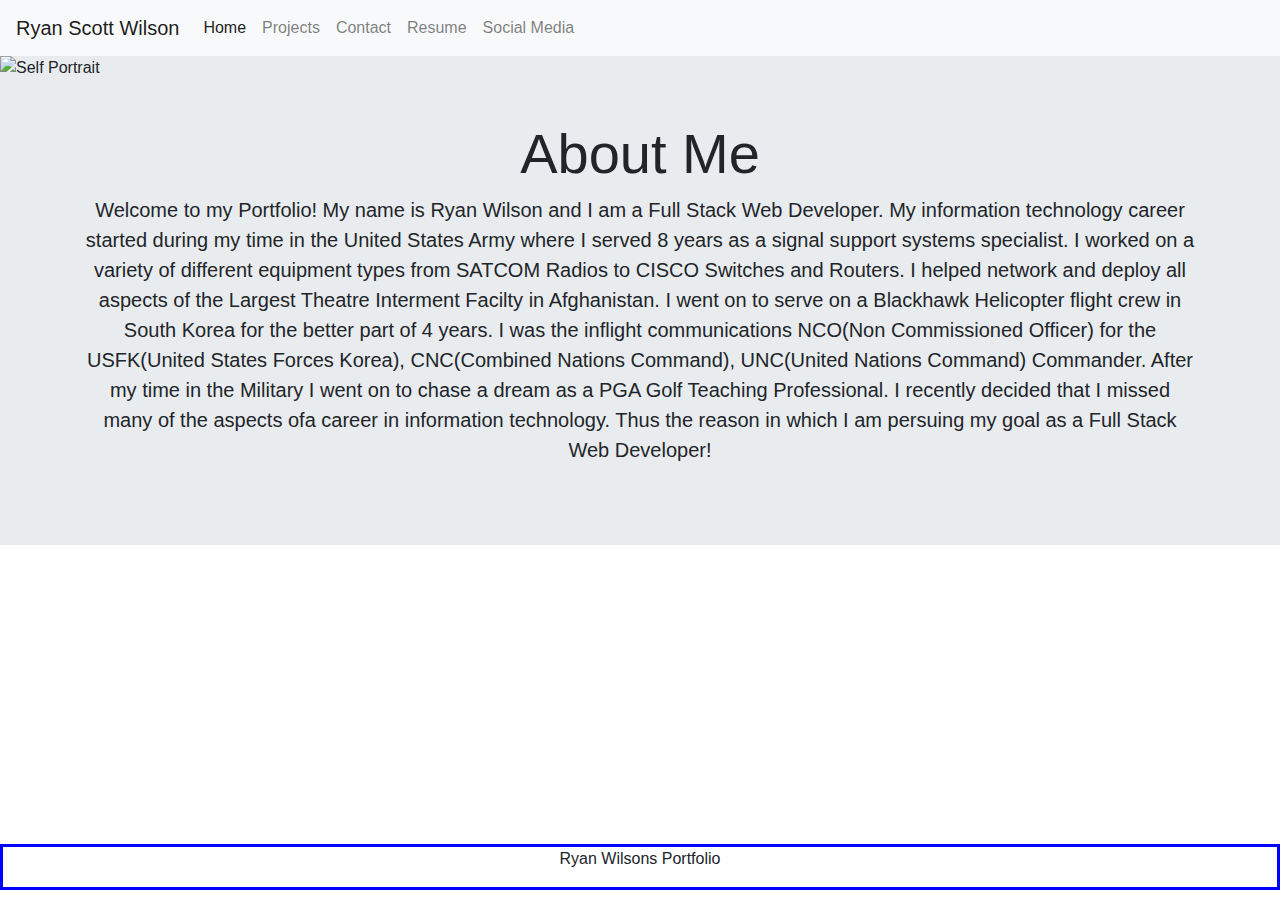
==== index.html @ 941e178e "removed week 2 css folder" ====
<!DOCTYPE html>
<html lang="en">

<head>
  <meta charset="UTF-8">
  <meta name="viewport" content="width=device-width, initial-scale=1.0">
  <link rel="stylesheet" href="https://stackpath.bootstrapcdn.com/bootstrap/4.5.2/css/bootstrap.min.css"
    integrity="sha384-JcKb8q3iqJ61gNV9KGb8thSsNjpSL0n8PARn9HuZOnIxN0hoP+VmmDGMN5t9UJ0Z" crossorigin="anonymous">
  <script src="https://code.jquery.com/jquery-3.5.1.slim.min.js"
    integrity="sha384-DfXdz2htPH0lsSSs5nCTpuj/zy4C+OGpamoFVy38MVBnE+IbbVYUew+OrCXaRkfj"
    crossorigin="anonymous"></script>
  <script src="https://cdn.jsdelivr.net/npm/popper.js@1.16.1/dist/umd/popper.min.js"
    integrity="sha384-9/reFTGAW83EW2RDu2S0VKaIzap3H66lZH81PoYlFhbGU+6BZp6G7niu735Sk7lN"
    crossorigin="anonymous"></script>
  <script src="https://stackpath.bootstrapcdn.com/bootstrap/4.5.2/js/bootstrap.min.js"
    integrity="sha384-B4gt1jrGC7Jh4AgTPSdUtOBvfO8shuf57BaghqFfPlYxofvL8/KUEfYiJOMMV+rV"
    crossorigin="anonymous"></script>
  <link rel="stylesheet" type="text/css" href="portfolio.css">
  <title>Personal Coding Portfolio</title>
</head>

<body>
  <nav class="navbar navbar-expand-lg navbar-light bg-light">
    <a class="navbar-brand" href="#">Ryan Scott Wilson</a>
    <button class="navbar-toggler" type="button" data-toggle="collapse" data-target="#navbarNav"
      aria-controls="navbarNav" aria-expanded="false" aria-label="Toggle navigation">
      <span class="navbar-toggler-icon"></span>
    </button>
    <div class="collapse navbar-collapse" id="navbarNav">
      <ul class="navbar-nav">
        <li class="nav-item active">
          <a class="nav-link" href="#">Home <span class="sr-only">(current)</span></a>
        </li>
        <li class="nav-item">
          <a class="nav-link" href="/Users/ryanwilson/Portfolio/projects.html" target="_blank">Projects</a>
        </li>
        <li class="nav-item">
          <a class="nav-link" href="/Users/ryanwilson/Portfolio/contact.html" target="_blank">Contact</a>
        </li>
        <li class="nav-item">
          <a class="nav-link" href="/Users/ryanwilson/Portfolio/Assets/Ryan Wilson_FederalResume_NSB.pdf" target="_blank">Resume</a>
        </li>
        <li class="nav-item">
          <a class="nav-link" href="/Users/ryanwilson/Portfolio/socialmedia.html" target="_blank">Social Media</a>
        </li>
      </ul>
    </div>
  </nav>
  <div class="image">
    <img src="/Users/ryanwilson/Portfolio/Week 2 CSS HW/Assets/Images/portrait.jpg" alt="Self Portrait">
  </div>
  <div class="Jumbotron">
    <div class="jumbotron jumbotron-fluid">
      <div class="container">
        <h1 class="display-4">About Me</h1>
        <p class="lead">Welcome to my Portfolio! My name is Ryan Wilson and I am a Full Stack Web Developer. My
          information technology career started during my time in the United States Army where I served 8 years as
          a signal support systems specialist. I worked on a variety of different equipment types from SATCOM Radios to
          CISCO Switches and Routers. I helped network and deploy all aspects of the Largest
          Theatre Interment Facilty in Afghanistan. I went on to serve on a Blackhawk Helicopter flight crew in South
          Korea for the better part of 4 years. I was the inflight communications NCO(Non Commissioned Officer)
          for the USFK(United States Forces Korea), CNC(Combined Nations Command), UNC(United Nations Command)
          Commander. After my time in the Military I went on to chase a dream as a PGA Golf Teaching Professional.
          I recently decided that I missed many of the aspects ofa career in information technology. Thus the reason in
          which I am persuing my goal as a Full Stack Web Developer!
        </p>
      </div>
    </div>
  </div>
  <footer>
    <div class="footer">
      <p>Ryan Wilsons Portfolio</p>
    </div>
  </footer>
</body>

</html>
---- portfolio.css ----
.image 
img {
    float: left;
}

.display-4
{
    text-align: center;
}

.lead
{
    text-align: center;
}


.footer
    {
        position: absolute;
        bottom: 10px;
        width: 100%;
        border: 3px solid blue;
        text-align: center;
    }
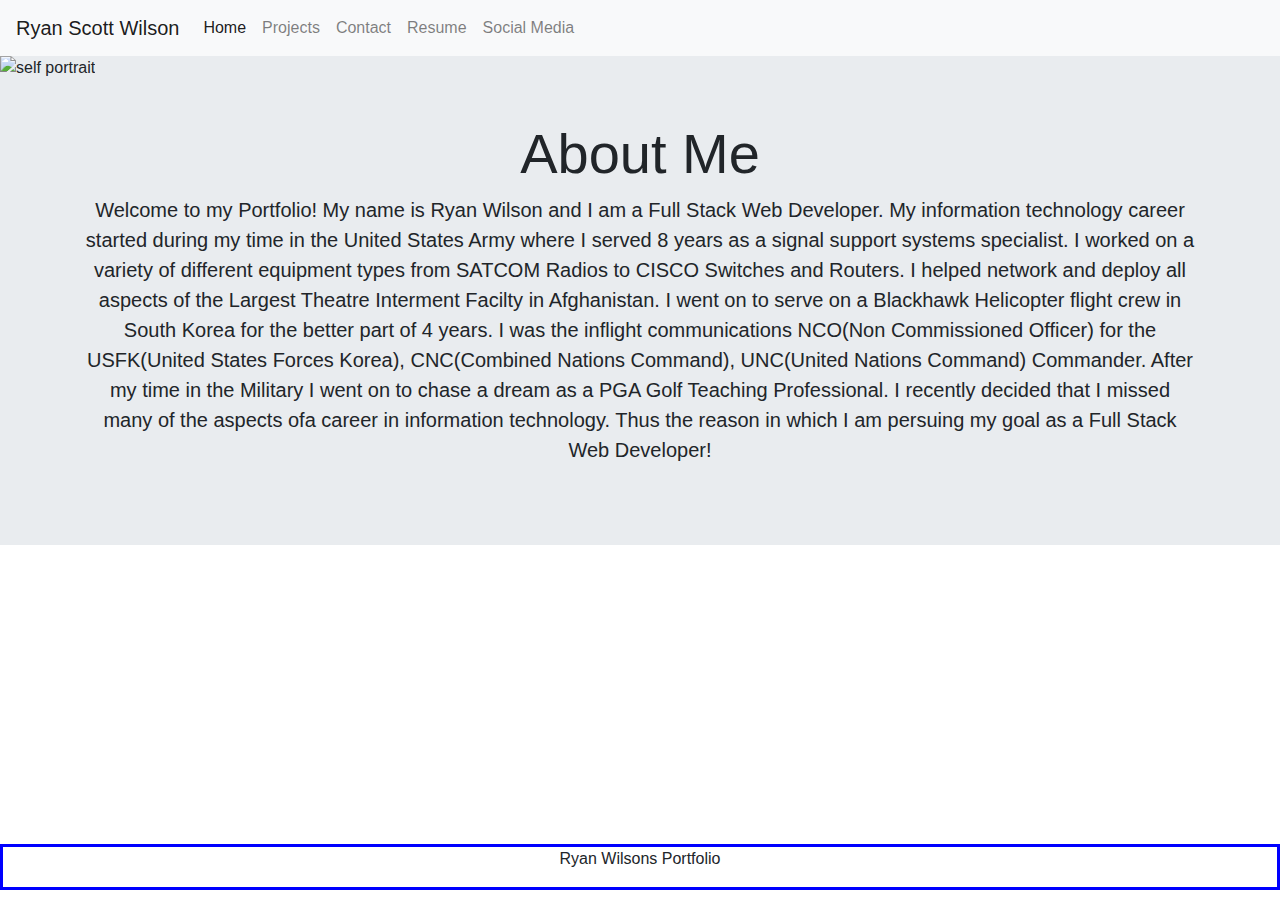
==== commit 3636f3c9: "updated image location" ====
--- a/index.html
+++ b/index.html
@@ -47,7 +47,7 @@
     </div>
   </nav>
   <div class="image">
-    <img src="/Users/ryanwilson/Portfolio/Week 2 CSS HW/Assets/Images/portrait.jpg" alt="Self Portrait">
+    <img src="/Users/ryanwilson/Portfolio/Assets/Images/portrait.jpg" alt="self portrait">
   </div>
   <div class="Jumbotron">
     <div class="jumbotron jumbotron-fluid">
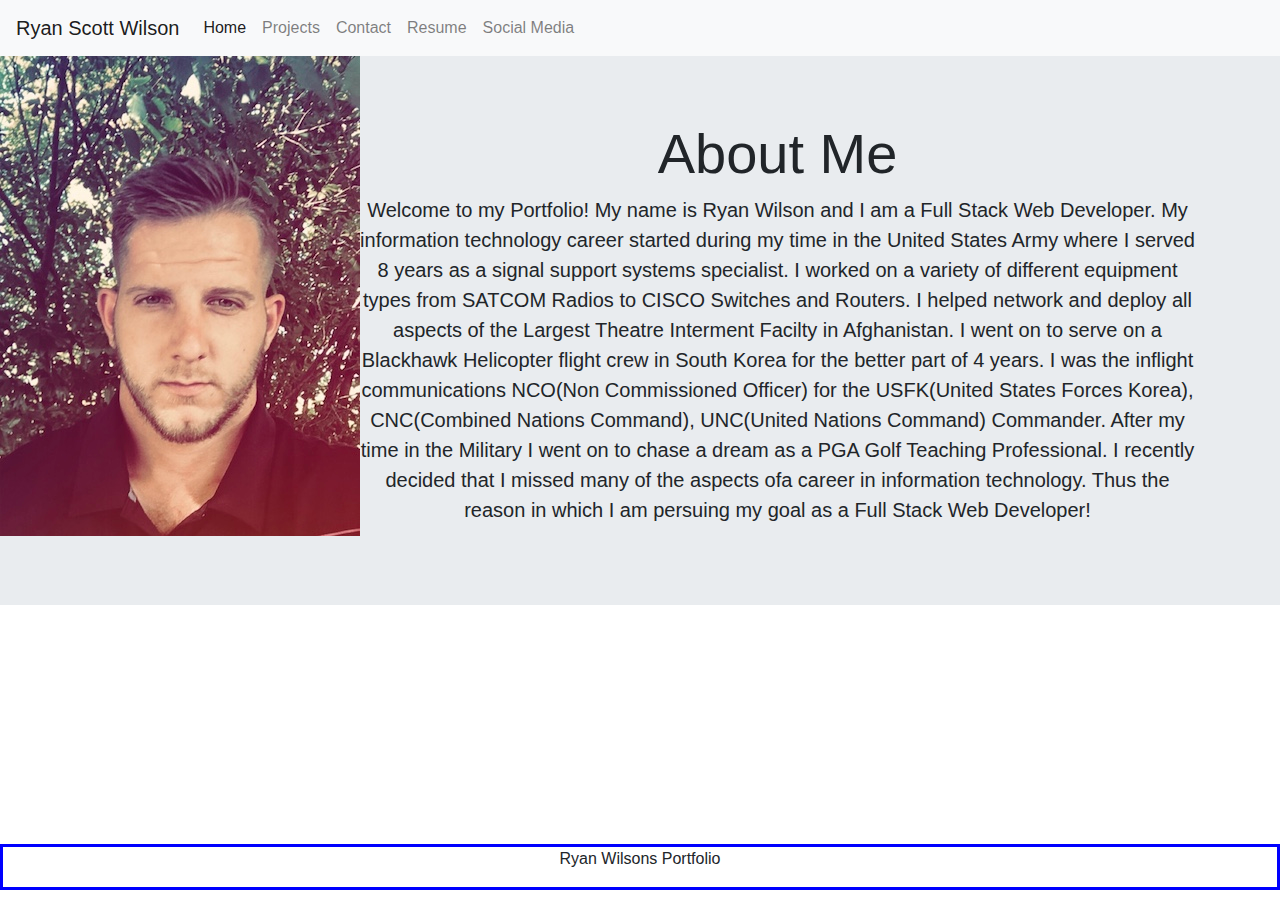
==== commit 3bf7a050: "had to restructure where documents were inside of the portfolio folder" ====
--- a/index.html
+++ b/index.html
@@ -32,22 +32,22 @@
           <a class="nav-link" href="#">Home <span class="sr-only">(current)</span></a>
         </li>
         <li class="nav-item">
-          <a class="nav-link" href="/Users/ryanwilson/Portfolio/projects.html" target="_blank">Projects</a>
+          <a class="nav-link" href="projects.html" target="_blank">Projects</a>
         </li>
         <li class="nav-item">
-          <a class="nav-link" href="/Users/ryanwilson/Portfolio/contact.html" target="_blank">Contact</a>
+          <a class="nav-link" href="contact.html" target="_blank">Contact</a>
         </li>
         <li class="nav-item">
-          <a class="nav-link" href="/Users/ryanwilson/Portfolio/Assets/Ryan Wilson_FederalResume_NSB.pdf" target="_blank">Resume</a>
+          <a class="nav-link" href="Ryan Wilson_FederalResume_NSB.pdf" target="_blank">Resume</a>
         </li>
         <li class="nav-item">
-          <a class="nav-link" href="/Users/ryanwilson/Portfolio/socialmedia.html" target="_blank">Social Media</a>
+          <a class="nav-link" href="socialmedia.html" target="_blank">Social Media</a>
         </li>
       </ul>
     </div>
   </nav>
   <div class="image">
-    <img src="/Users/ryanwilson/Portfolio/Assets/Images/portrait.jpg" alt="self portrait">
+    <img src="portrait.jpg" alt="self portrait">
   </div>
   <div class="Jumbotron">
     <div class="jumbotron jumbotron-fluid">
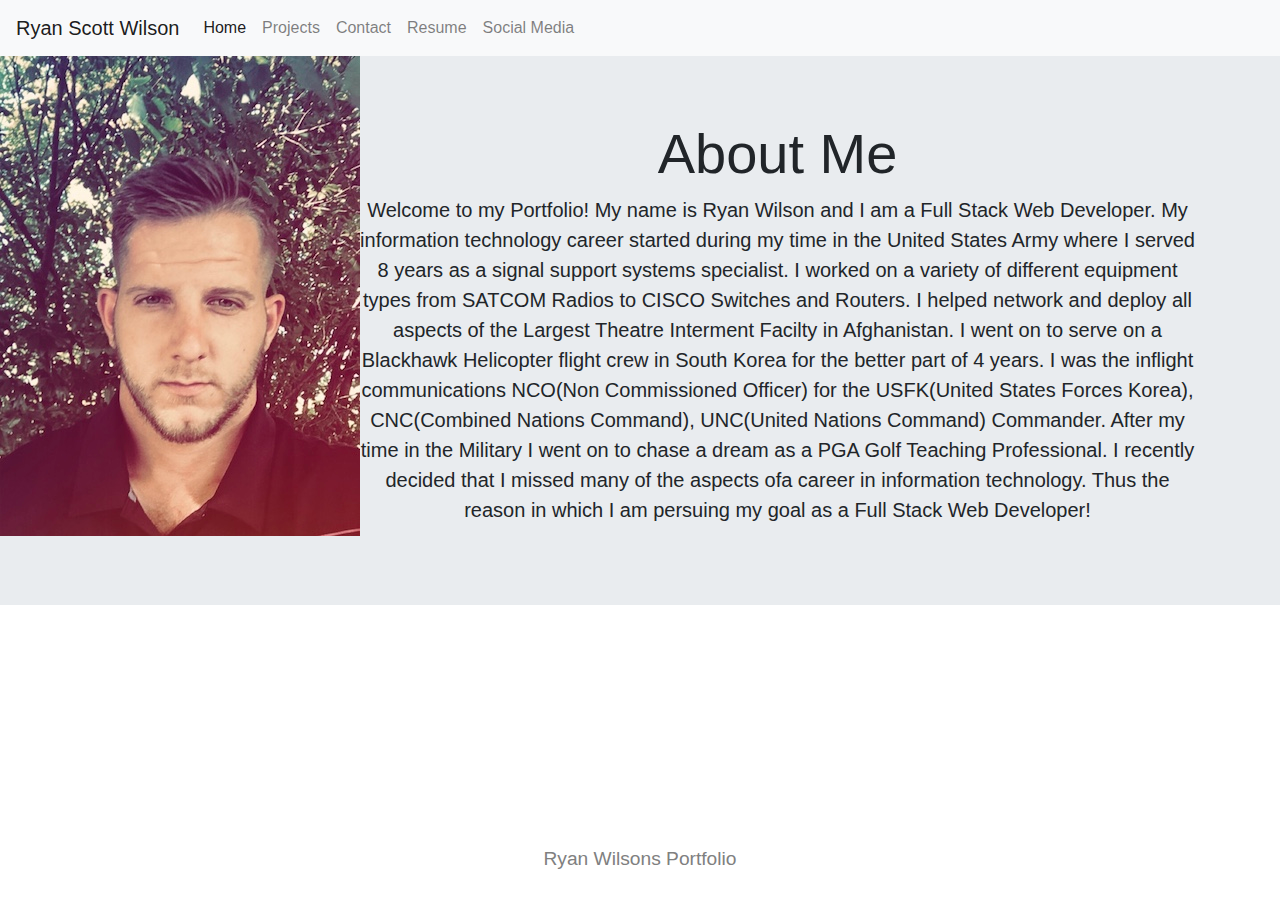
==== commit 2d734a21: "added screenshots of projects into projects.html, updated minor css styling for footer" ====
--- a/index.html
+++ b/index.html
@@ -15,7 +15,7 @@
   <script src="https://stackpath.bootstrapcdn.com/bootstrap/4.5.2/js/bootstrap.min.js"
     integrity="sha384-B4gt1jrGC7Jh4AgTPSdUtOBvfO8shuf57BaghqFfPlYxofvL8/KUEfYiJOMMV+rV"
     crossorigin="anonymous"></script>
-  <link rel="stylesheet" type="text/css" href="portfolio.css">
+  <link rel="stylesheet" type="text/css" href="./Assets/portfolio.css">
   <title>Personal Coding Portfolio</title>
 </head>
 
@@ -32,22 +32,22 @@
           <a class="nav-link" href="#">Home <span class="sr-only">(current)</span></a>
         </li>
         <li class="nav-item">
-          <a class="nav-link" href="projects.html" target="_blank">Projects</a>
+          <a class="nav-link" href="./Assets/projects.html" target="_blank">Projects</a>
         </li>
         <li class="nav-item">
-          <a class="nav-link" href="contact.html" target="_blank">Contact</a>
+          <a class="nav-link" href="./Assets/contact.html" target="_blank">Contact</a>
         </li>
         <li class="nav-item">
-          <a class="nav-link" href="Ryan Wilson_FederalResume_NSB.pdf" target="_blank">Resume</a>
+          <a class="nav-link" href="./Assets/Ryan Wilson_FederalResume_NSB.pdf" target="_blank">Resume</a>
         </li>
         <li class="nav-item">
-          <a class="nav-link" href="socialmedia.html" target="_blank">Social Media</a>
+          <a class="nav-link" href="./Assets/socialmedia.html" target="_blank">Social Media</a>
         </li>
       </ul>
     </div>
   </nav>
   <div class="image">
-    <img src="portrait.jpg" alt="self portrait">
+    <img src="./Assets/portrait.jpg" alt="self portrait">
   </div>
   <div class="Jumbotron">
     <div class="jumbotron jumbotron-fluid">
--- a/Assets/portfolio.css
+++ b/Assets/portfolio.css
@@ -0,0 +1,27 @@
+.image 
+img {
+    float: left;
+}
+
+.display-4
+{
+    text-align: center;
+}
+
+.lead
+{
+    text-align: center;
+}
+
+
+.footer
+    {
+        position: absolute;
+        bottom: 10px;
+        font-size: larger;
+        width: 100%;
+        color: gray;
+        text-align: center;
+    }
+
+    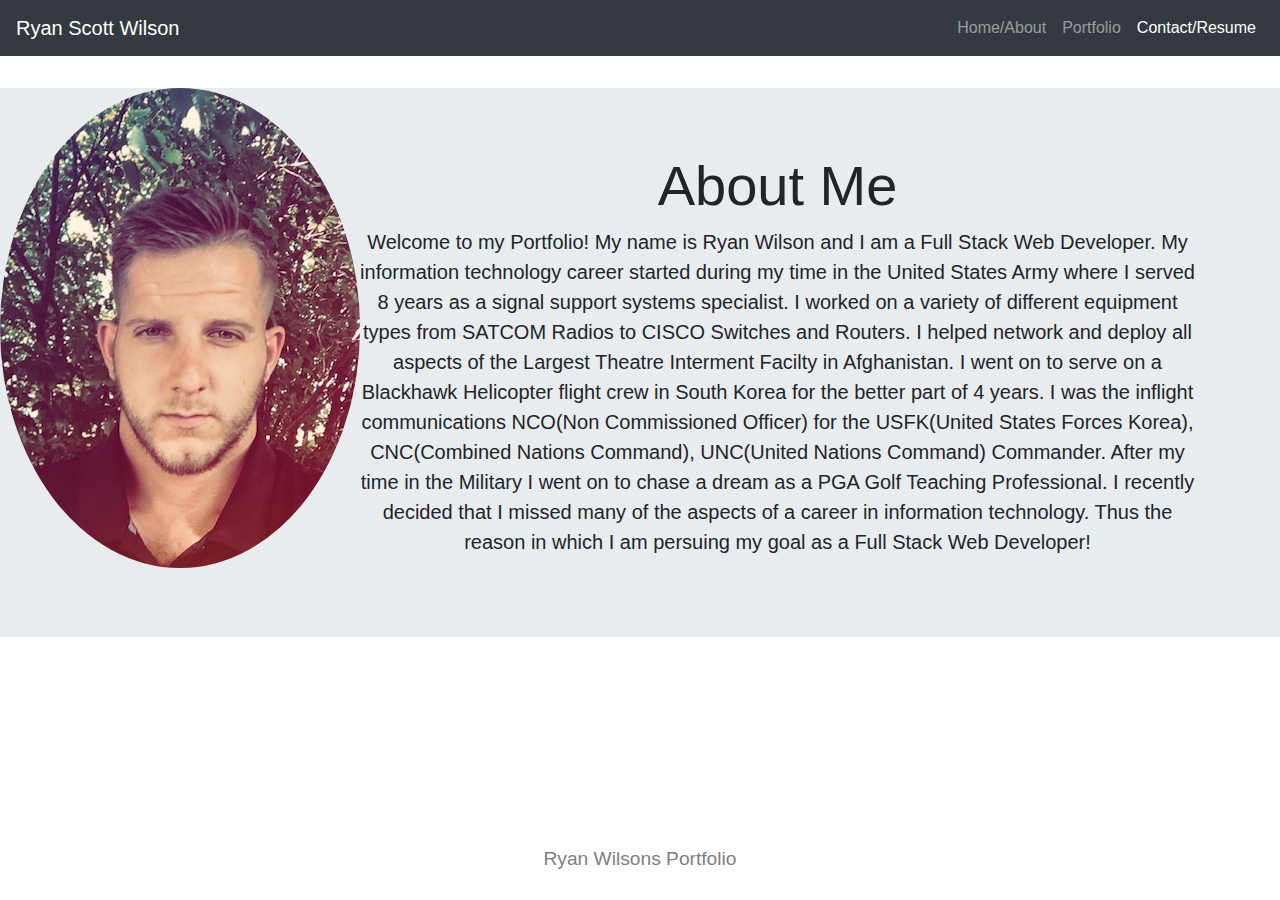
==== commit 83ef2191: "significant updates to portfolio" ====
--- a/index.html
+++ b/index.html
@@ -6,46 +6,33 @@
   <meta name="viewport" content="width=device-width, initial-scale=1.0">
   <link rel="stylesheet" href="https://stackpath.bootstrapcdn.com/bootstrap/4.5.2/css/bootstrap.min.css"
     integrity="sha384-JcKb8q3iqJ61gNV9KGb8thSsNjpSL0n8PARn9HuZOnIxN0hoP+VmmDGMN5t9UJ0Z" crossorigin="anonymous">
-  <script src="https://code.jquery.com/jquery-3.5.1.slim.min.js"
-    integrity="sha384-DfXdz2htPH0lsSSs5nCTpuj/zy4C+OGpamoFVy38MVBnE+IbbVYUew+OrCXaRkfj"
-    crossorigin="anonymous"></script>
-  <script src="https://cdn.jsdelivr.net/npm/popper.js@1.16.1/dist/umd/popper.min.js"
-    integrity="sha384-9/reFTGAW83EW2RDu2S0VKaIzap3H66lZH81PoYlFhbGU+6BZp6G7niu735Sk7lN"
-    crossorigin="anonymous"></script>
-  <script src="https://stackpath.bootstrapcdn.com/bootstrap/4.5.2/js/bootstrap.min.js"
-    integrity="sha384-B4gt1jrGC7Jh4AgTPSdUtOBvfO8shuf57BaghqFfPlYxofvL8/KUEfYiJOMMV+rV"
-    crossorigin="anonymous"></script>
   <link rel="stylesheet" type="text/css" href="./Assets/portfolio.css">
-  <title>Personal Coding Portfolio</title>
+  <link rel="stylesheet" href="https://cdnjs.cloudflare.com/ajax/libs/font-awesome/4.7.0/css/font-awesome.min.css">
+  <title>Portfolio</title>
 </head>
 
 <body>
-  <nav class="navbar navbar-expand-lg navbar-light bg-light">
+  <nav class="navbar navbar-expand-lg navbar-dark fixed-top bg-dark">
     <a class="navbar-brand" href="#">Ryan Scott Wilson</a>
     <button class="navbar-toggler" type="button" data-toggle="collapse" data-target="#navbarNav"
       aria-controls="navbarNav" aria-expanded="false" aria-label="Toggle navigation">
       <span class="navbar-toggler-icon"></span>
     </button>
     <div class="collapse navbar-collapse" id="navbarNav">
-      <ul class="navbar-nav">
-        <li class="nav-item active">
-          <a class="nav-link" href="#">Home <span class="sr-only">(current)</span></a>
+      <ul class="navbar-nav ml-auto">
+        <li class="nav-item">
+          <a class="nav-link" href="index.html">Home/About</a>
         </li>
         <li class="nav-item">
-          <a class="nav-link" href="./Assets/projects.html" target="_blank">Projects</a>
+          <a class="nav-link" href="projects.html">Portfolio</a>
         </li>
-        <li class="nav-item">
-          <a class="nav-link" href="./Assets/contact.html" target="_blank">Contact</a>
-        </li>
-        <li class="nav-item">
-          <a class="nav-link" href="./Assets/Ryan Wilson_FederalResume_NSB.pdf" target="_blank">Resume</a>
-        </li>
-        <li class="nav-item">
-          <a class="nav-link" href="./Assets/socialmedia.html" target="_blank">Social Media</a>
+        <li class="nav-item active">
+          <a class="nav-link" href="contact.html">Contact/Resume</a>
         </li>
       </ul>
     </div>
   </nav>
+
   <div class="image">
     <img src="./Assets/portrait.jpg" alt="self portrait">
   </div>
@@ -61,7 +48,7 @@
           Korea for the better part of 4 years. I was the inflight communications NCO(Non Commissioned Officer)
           for the USFK(United States Forces Korea), CNC(Combined Nations Command), UNC(United Nations Command)
           Commander. After my time in the Military I went on to chase a dream as a PGA Golf Teaching Professional.
-          I recently decided that I missed many of the aspects ofa career in information technology. Thus the reason in
+          I recently decided that I missed many of the aspects of a career in information technology. Thus the reason in
           which I am persuing my goal as a Full Stack Web Developer!
         </p>
       </div>
@@ -72,6 +59,16 @@
       <p>Ryan Wilsons Portfolio</p>
     </div>
   </footer>
+  <script src="https://code.jquery.com/jquery-3.4.1.slim.min.js"
+    integrity="sha384-J6qa4849blE2+poT4WnyKhv5vZF5SrPo0iEjwBvKU7imGFAV0wwj1yYfoRSJoZ+n"
+    crossorigin="anonymous"></script>
+  <script src="https://cdn.jsdelivr.net/npm/popper.js@1.16.0/dist/umd/popper.min.js"
+    integrity="sha384-Q6E9RHvbIyZFJoft+2mJbHaEWldlvI9IOYy5n3zV9zzTtmI3UksdQRVvoxMfooAo"
+    crossorigin="anonymous"></script>
+  <script src="https://stackpath.bootstrapcdn.com/bootstrap/4.4.1/js/bootstrap.min.js"
+    integrity="sha384-wfSDF2E50Y2D1uUdj0O3uMBJnjuUD4Ih7YwaYd1iqfktj0Uod8GCExl3Og8ifwB6"
+    crossorigin="anonymous"></script>
+</body>
 </body>
 
 </html>--- a/Assets/portfolio.css
+++ b/Assets/portfolio.css
@@ -1,6 +1,7 @@
 .image 
 img {
     float: left;
+    border-radius: 50%;
 }
 
 .display-4
@@ -24,4 +25,23 @@
         text-align: center;
     }
 
+
+.col-sm-4
+    {
+        padding: 20px;
+    }
+    
+
+    h2 
+    {
+       font-size: 40px;
+       color: gray;
+       font-family: monospace;
+    }
+
+    body, html {
+        height: 100%;
+        overflow: hidden;
+        padding-top: 44px;
+    }
     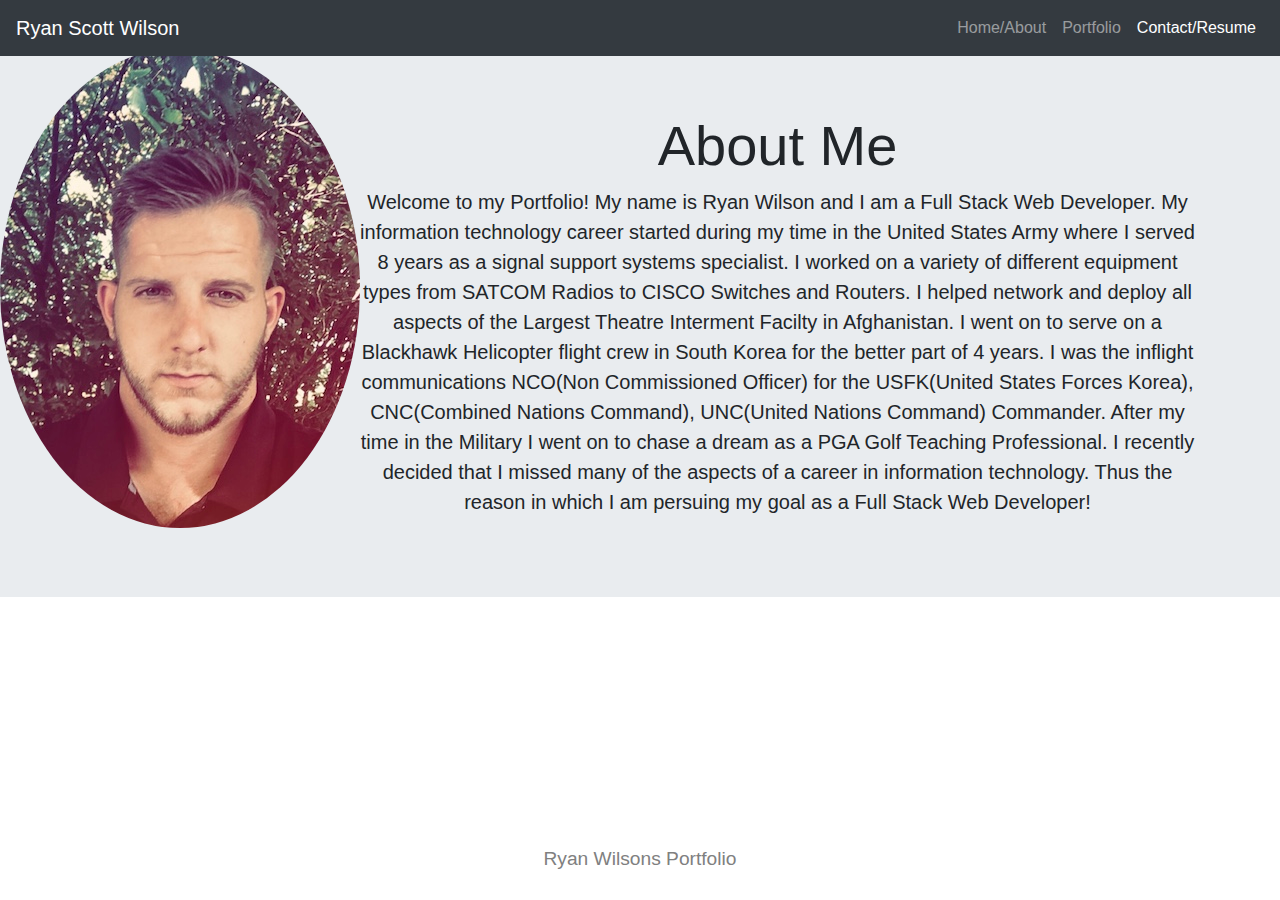
==== commit 1d6b96cf: "updated css and styling for index and portfolio.html.  Made app more responsive" ====
--- a/index.html
+++ b/index.html
@@ -32,11 +32,10 @@
       </ul>
     </div>
   </nav>
-
   <div class="image">
     <img src="./Assets/portrait.jpg" alt="self portrait">
   </div>
-  <div class="Jumbotron">
+  <div class="Jumbotron mt-5">
     <div class="jumbotron jumbotron-fluid">
       <div class="container">
         <h1 class="display-4">About Me</h1>
--- a/Assets/portfolio.css
+++ b/Assets/portfolio.css
@@ -39,9 +39,12 @@
        font-family: monospace;
     }
 
-    body, html {
-        height: 100%;
-        overflow: hidden;
-        padding-top: 44px;
+    .projects-container
+    {
+        width: 100%;
     }
-    +
+    #top-card
+    {
+        margin-top: 8rem;
+    }